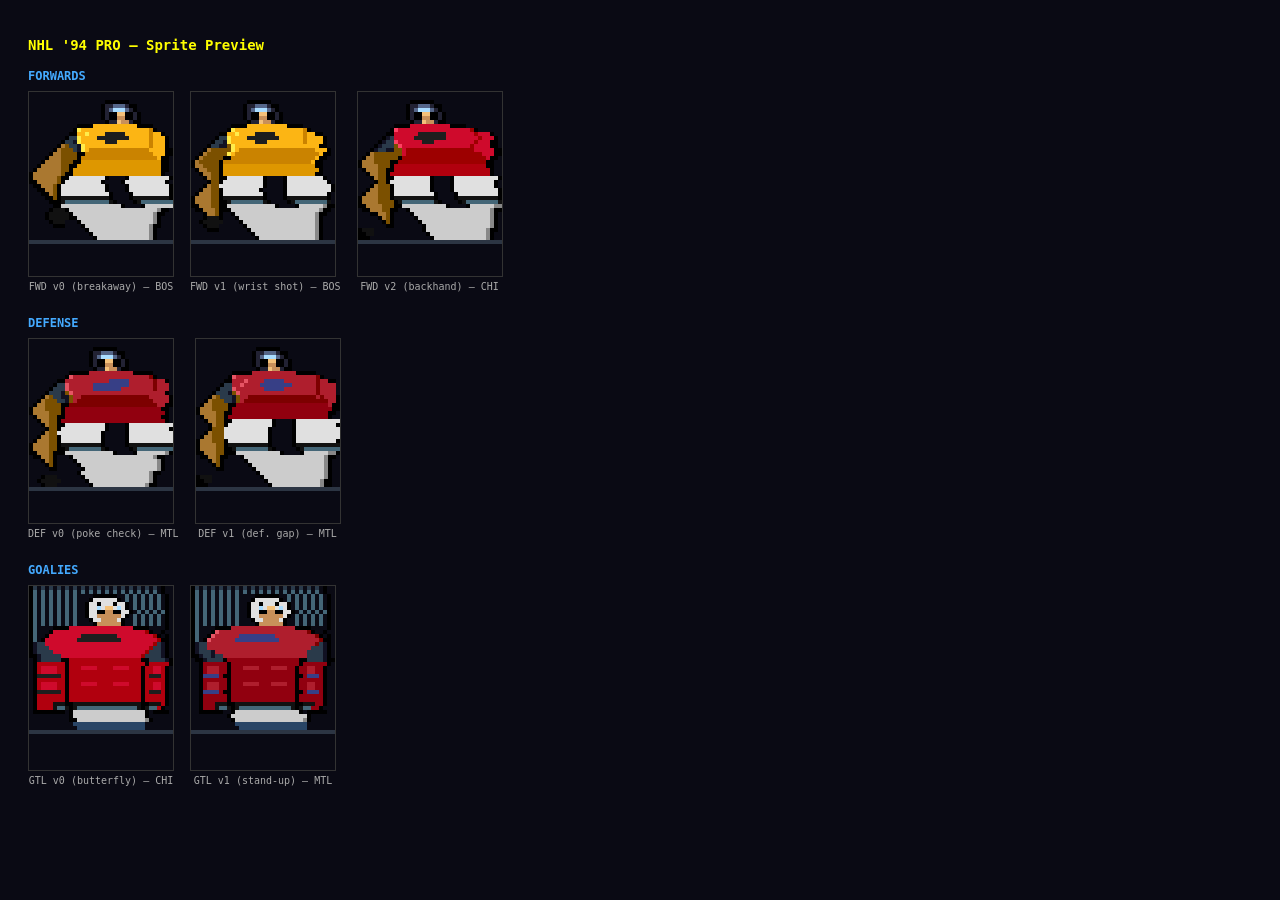
==== sprite-preview.html @ 4d4ef155 "Rewrite player card sprites: two-leg stride + white shin guards Replaces the single-wide shin strip " ====
<!DOCTYPE html>
<html>
<head>
<meta charset="utf-8">
<title>NHL '94 Sprite Preview</title>
<style>
body { background:#0a0a14; color:#fff; font-family:monospace; padding:20px; }
.row { display:flex; gap:16px; flex-wrap:wrap; margin-bottom:24px; }
.card { text-align:center; }
canvas { display:block; border:1px solid #333; }
label { font-size:10px; color:#aaa; margin-top:4px; display:block; }
h2 { color:#4af; font-size:12px; margin:16px 0 8px; }
</style>
</head>
<body>
<h1 style="font-size:14px;color:#ff0">NHL '94 PRO — Sprite Preview</h1>

<h2>FORWARDS</h2>
<div class="row" id="fwd-row"></div>

<h2>DEFENSE</h2>
<div class="row" id="def-row"></div>

<h2>GOALIES</h2>
<div class="row" id="gtl-row"></div>

<script>
function _pcShade(hex, amt) {
    let r=parseInt(hex.slice(1,3),16)||0, g=parseInt(hex.slice(3,5),16)||0, b=parseInt(hex.slice(5,7),16)||0;
    r=Math.max(0,Math.min(255,r+amt)); g=Math.max(0,Math.min(255,g+amt)); b=Math.max(0,Math.min(255,b+amt));
    return '#'+[r,g,b].map(v=>v.toString(16).padStart(2,'0')).join('');
}

const PC_SPR_FWD_0 = [
    '....................................',
    '....................................',
    '...................######...........',
    '..................#HHhhhH##.........',
    '..................#HhVVVhH#.........',
    '..................#H##ss##H#........',
    '..................#H##SS##H#........',
    '...................#HHsSSH##........',
    '............####JJJJJJJJJJJ####....',
    '...........#jJJJJJJJJJJJJJJJJJd#..',
    '..........##JJjJJJJcccccJJJJJJdJJ#.',
    '.........#GGjJJJJccccccccJJJJJdJJJ#',
    '........#GGgjJJJJJJcccJJJJJJJJdJJJ#',
    '.......#KkGGgjJJJJJJJJJJJJJJJJdJJJ#',
    '......#KkkkGgjJdddddddddddddddJJJJ##',
    '.....#KKkkkk##dddddddddddddddddJJJ##',
    '....#KKKkkkk#dddddddddddddddddddJ##.',
    '...#KKKKkkk##pppppppppppppppppppp##.',
    '..#KKKKKkk##ppppppppppppppppppppp##.',
    '.#KKKKKKkk#pppppppppppppppppppppp##.',
    '#KKKKKKKk##pppppppppppppppppppppp#..',
    '#KKKKKKk##mmmmmmmmm#....#mmmmmmmmmm#',
    '##KKKKKk#mmmmmmmmm#....#mmmmmmmmmm#.',
    '.##KKKk#mmmmmmmmmmm#....#mmmmmmmmmm#',
    '..##KKk#mmmmmmmmmmm#....#mmmmmmmmmm#',
    '...##Kk#mmmmmmmmmmmm#....#mmmmmmmmm#',
    '....##k#bbbbbbbbbbbb#....#bbbbbbbbb#',
    '.....###bBBBBBBBBBBBb#....#bBBBBBBBBb',
    '......##aaaaaaaaaaaaaaa#....#aaaaaaaA',
    '.....#uuu#aaaaaaaaaaaaaaaaaaaaaaA##.',
    '....#uuuuu#aaaaaaaaaaaaaaaaaaaaA##..',
    '....#uuuuu##aaaaaaaaaaaaaaaaaaaA#...',
    '.....#uuu...#aaaaaaaaaaaaaaaaaaA#...',
    '......###....#aaaaaaaaaaaaaaaaA##...',
    '..............#aaaaaaaaaaaaaaaA#....',
    '...............#aaaaaaaaaaaaaaA#....',
    '................#aaaaaaaaaaaaaA#....',
    'iiiiiiiiiiiiiiiiiiiiiiiiiiiiiiiiiiii',
    '....................................',
    '....................................',
    '....................................',
    '....................................',
    '....................................',
    '....................................',
    '....................................',
    '....................................',
];
const PC_SPR_FWD_1 = [
    '....................................',
    '....................................',
    '..............######................',
    '.............#HHhhhH##..............',
    '.............#HhVVVhH#..............',
    '.............#H##ss##H#.............',
    '.............#H##SS##H#.............',
    '..............#HHsSSH##.............',
    '..........####JJJJJJJJJJ####........',
    '.........#jJJJJJJJJJJJJJJJJJd#.....',
    '.......##JJjJJJJcccccJJJJJJJdJJ##..',
    '......#GGjJJJJccccccccJJJJJJdJJJJ#.',
    '.....#GGgjJJJJJJcccJJJJJJJJJdJJJJ#.',
    '....#GGggkjJJJJJJJJJJJJJJJJJJJJJ##.',
    '...#KkkkkkjJdddddddddddddddddddJJJ#.',
    '..#KkkkkkjJdddddddddddddddddddddJ##.',
    '.#Kkkkkk##dddddddddddddddddddddJ##..',
    '#Kkkkkk#ddddddddddddddddddddddJ##...',
    '#KKkkkk#ppppppppppppppppppppppp##...',
    '.#KKkkk#pppppppppppppppppppppppp#...',
    '..#KKkk#ppppppppppppppppppppppp##...',
    '...#Kkk##mmmmmmmmm#....#mmmmmmmmm#..',
    '....#kk#mmmmmmmmmm#....#mmmmmmmmmm#.',
    '...#Kkkmmmmmmmmmmm#....#mmmmmmmmmmm#',
    '..#KKkk#mmmmmmmmm#.....#mmmmmmmmmmm#',
    '.#KKKkk#mmmmmmmmmm#....#mmmmmmmmmm#.',
    '#KKKKkk#bbbbbbbbbb#....#bbbbbbbbbb#.',
    '#KKKKkk##bBBBBBBBBb#....#bBBBBBBBBb',
    '##KKKkk##aaaaaaaaaaaa#....#aaaaaaA##',
    '.##KKKk###aaaaaaaaaaaaaaaaaaaaaaA##.',
    '...#KKk#..#aaaaaaaaaaaaaaaaaaaaA##..',
    '...#uuu#...#aaaaaaaaaaaaaaaaaaaA#...',
    '..#uuuuu....#aaaaaaaaaaaaaaaaaaA#...',
    '...#uuu......#aaaaaaaaaaaaaaaaaA#...',
    '....###.......#aaaaaaaaaaaaaaaaA#...',
    '...............#aaaaaaaaaaaaaaaA#...',
    '................#aaaaaaaaaaaaaaA#...',
    'iiiiiiiiiiiiiiiiiiiiiiiiiiiiiiiiiiii',
    '....................................',
    '....................................',
    '....................................',
    '....................................',
    '....................................',
    '....................................',
    '....................................',
    '....................................',
];
const PC_SPR_FWD_2 = [
    '....................................',
    '....................................',
    '.............######.................',
    '............#HHhhhH##...............',
    '............#HhVVVhH#...............',
    '............#H##ss##H#..............',
    '............#H##SS##H#..............',
    '.............#HHsSSH##..............',
    '.........####JJJJJJJJJJ####.........',
    '........#jJJJJJJJJJJJJJJJJJJd#.....',
    '.......##JJJJJJcccccccJJJJJJJdJJJ#.',
    '......#gGJJJJJccccccccJJJJJJJJdJJJ#',
    '.....#gGGjJJJJJJcccJJJJJJJJJJdJJJ##',
    '....#gGGGkjJJJJJJJJJJJJJJJJJdJJJJ##',
    '...#gGGggkkJdddddddddddddddddJJJJJ##',
    '..#KkkkkkkkJdddddddddddddddddddJJJ##',
    '.#KKkkkkkk#dddddddddddddddddddddJ##.',
    '#KKKkkkk##dddddddddddddddddddddd##..',
    '#KKKKkkk#ppppppppppppppppppppppp##..',
    '.#KKKkk##pppppppppppppppppppppppp#..',
    '..#KKkk#ppppppppppppppppppppppppp#..',
    '...#Kkk##mmmmmmmmm#....#mmmmmmmmmmm#',
    '....#kk#mmmmmmmmmm#....#mmmmmmmmmm#.',
    '...#Kkkk#mmmmmmmmm#....#mmmmmmmmmm#.',
    '..#KKkkk#mmmmmmmmm#....#mmmmmmmmmmm#',
    '.#KKKkkk#mmmmmmmmmm#....#mmmmmmmmmm#',
    '#KKKKkkk#bbbbbbbbbb#....#bbbbbbbbbb#',
    '#KKKKkkkk#bBBBBBBBBb#....#bBBBBBBBBb',
    '##KKKKkkk##aaaaaaaaaaa#....#aaaaaaAA#',
    '.##KKKkk##..#aaaaaaaaaaaaaaaaaaaaA##.',
    '...##KKk#....#aaaaaaaaaaaaaaaaaaaA#..',
    '.....#Kk#.....#aaaaaaaaaaaaaaaaaaA#..',
    '......#k#......#aaaaaaaaaaaaaaaaaA#..',
    '.......##.......#aaaaaaaaaaaaaaaaA#..',
    '#uuu............#aaaaaaaaaaaaaaaA##..',
    '##uu.............#aaaaaaaaaaaaaaA#...',
    '###...............#aaaaaaaaaaaaaA#...',
    'iiiiiiiiiiiiiiiiiiiiiiiiiiiiiiiiiiii',
    '....................................',
    '....................................',
    '....................................',
    '....................................',
    '....................................',
    '....................................',
    '....................................',
    '....................................',
];
const PC_SPR_DEF_0 = [
    '....................................',
    '....................................',
    '................######..............',
    '...............#HHhhhH##............',
    '...............#HhVVVhH#............',
    '...............#H##ss##H#...........',
    '...............#H##SS##H#...........',
    '................#HHsSSH##...........',
    '..........#####JJJJJJJJJJJ#####....',
    '.........#jJJJJJJJJJJJJJJJJJJJd#..',
    '.......##JJJJJJJJJJJcccccJJJJJJdJJ#',
    '......#GGjJJJJJJcccccccccJJJJJJdJJJ',
    '.....#GGGjJJJJJJcccccccJJJJJJJJdJJJ',
    '....#GGGgkjJJJJJJJJJJJJJJJJJJJJJJJ#',
    '...#KkGGggkJJdddddddddddddddddJJJJJ#',
    '..#KkkkGGgkJdddddddddddddddddddJJJJ#',
    '.#KKkkkk##ddddddddddddddddddddddJJ##',
    '#KKKkkkk#pppppppppppppppppppppppp##.',
    '#KKKKkkk#ppppppppppppppppppppppppp#.',
    '.#KKKkk##pppppppppppppppppppppppp##.',
    '..#KKkk#pppppppppppppppppppppppppp#.',
    '...#Kkk##mmmmmmmmmm#....#mmmmmmmmmmm#',
    '....#kk#mmmmmmmmmmm#....#mmmmmmmmmm##',
    '...#Kkkmmmmmmmmmmm#.....#mmmmmmmmmmm',
    '..#KKkk#mmmmmmmmmm#.....#mmmmmmmmmmm#',
    '.#KKKkk#mmmmmmmmmm#.....#mmmmmmmmmmm#',
    '#KKKKkk#bbbbbbbbbb#.....#bbbbbbbbbbb#',
    '#KKKKkk##bBBBBBBBBb#.....#bBBBBBBBBBb',
    '##KKKk###aaaaaaaaaaaa#....#aaaaaaaA#',
    '.##KKk#...#aaaaaaaaaaaaaaaaaaaaA##.',
    '...#Kk#....#aaaaaaaaaaaaaaaaaaaaA#..',
    '....#k#.....#aaaaaaaaaaaaaaaaaaaA#..',
    '.....##......#aaaaaaaaaaaaaaaaaaA#..',
    '............#aaaaaaaaaaaaaaaaaA##...',
    '...#uuu......#aaaaaaaaaaaaaaaaA#....',
    '..#uuuuu......#aaaaaaaaaaaaaaaA#....',
    '...#uuu........#aaaaaaaaaaaaaA##....',
    'iiiiiiiiiiiiiiiiiiiiiiiiiiiiiiiiiiii',
    '....................................',
    '....................................',
    '....................................',
    '....................................',
    '....................................',
    '....................................',
    '....................................',
];
const PC_SPR_DEF_1 = [
    '....................................',
    '....................................',
    '...............######...............',
    '..............#HHhhhH##.............',
    '..............#HhVVVhH#.............',
    '..............#H##ss##H#............',
    '..............#H##SS##H#............',
    '...............#HHsSSH##............',
    '.........#####JJJJJJJJJJJ#####.....',
    '........#jJJJJJJJJJJJJJJJJJJJJd#..',
    '.......##JJJjJJJJcccccJJJJJJJJdJJ##',
    '......#GGJJjJJJJccccccccJJJJJJdJJJJ',
    '.....#GGGjJJJJJJJcccccJJJJJJJJdJJJJ',
    '....#GGGgkjJJJJJJJJJJJJJJJJJJJdJJJJ',
    '...#KkGGGgkJJdddddddddddddddddJdJJJ#',
    '..#KkkkGGgkJdddddddddddddddddddddJJ#',
    '.#KKkkkk##pppppppppppppppppppppppJ##',
    '#KKKkkkk#ppppppppppppppppppppppppp##',
    '#KKKKkk##pppppppppppppppppppppppp##.',
    '.#KKKkk#ppppppppppppppppppppppppp#..',
    '..#KKkk##mmmmmmmmmm#....#mmmmmmmmmmm#',
    '...#Kkk#mmmmmmmmmmm#....#mmmmmmmmmm##',
    '...#kkkmmmmmmmmmmm#.....#mmmmmmmmmmm#',
    '..#Kkkkmmmmmmmmmmm#.....#mmmmmmmmmmm#',
    '.#KKkkkmmmmmmmmmmm#.....#mmmmmmmmmmm#',
    '#KKKkkk#mmmmmmmmmm#.....#mmmmmmmmmm##',
    '#KKKKkk#bbbbbbbbbb#.....#bbbbbbbbbbb#',
    '#KKKKkk##bBBBBBBBBb#.....#bBBBBBBBBBb',
    '##KKKkk###aaaaaaaaaaa#....#aaaaaaAA#',
    '.##KKk##...#aaaaaaaaaaaaaaaaaaaaA##.',
    '...#Kk#.....#aaaaaaaaaaaaaaaaaaaA#..',
    '....#k#......#aaaaaaaaaaaaaaaaaaA#..',
    '.....##.......#aaaaaaaaaaaaaaaaaA#..',
    '...............#aaaaaaaaaaaaaaaaA#..',
    '#uuu............#aaaaaaaaaaaaaaaA#..',
    '##uu.............#aaaaaaaaaaaaaA##..',
    '###...............#aaaaaaaaaaaaA##..',
    'iiiiiiiiiiiiiiiiiiiiiiiiiiiiiiiiiiii',
    '....................................',
    '....................................',
    '....................................',
    '....................................',
    '....................................',
    '....................................',
    '....................................',
    '....................................',
];
const PC_SPR_GTL_0 = [
    '#G.G.G.G.G.G.G.G.G.G.G.G.G.G.G.G.#',
    '#B.B.B.B.B.B.B.B.B.B.B.B.B.B.B.B.#',
    '#B.B.B.B.B.B....######..B.B.B.B.B.#',
    '#B.B.B.B.B.B...#mmmmmm#.B.B.B.B.B.#',
    '#B.B.B.B.B.B..#mm#mmm#mm#.B.B.B.B.#',
    '#B.B.B.B.B.B..#mmVmssmVm#.B.B.B.B.#',
    '#B.B.B.B.B.B..#mm##SS##mm#.B.B.B.B#',
    '#B.B.B.B.B.B..#mmSSSSSSm#.B.B.B.B.#',
    '#B.B.B.B.B.B...#mmSSSSm#..B.B.B.B.#',
    '#B.B.B.B.B.B....#SSSSSS#..B.B.B.B.#',
    '#B....####JJJJJJJJJJJJJJJJ####....#',
    '#B...#JJJJJJJJJJJJJJJJJJJJJJJd#..#',
    '#B..#JJJJJJJJcccccccccJJJJJJJJJd#.#',
    '#B.#JJJJJJJJcccccccccccJJJJJJJJJd##',
    '#gGGJJJJJJJJJJJJJJJJJJJJJJJJJJJdGg#',
    '#gGGGJJJJJJJJJJJJJJJJJJJJJJJJJdGGg#',
    '#gGGGGJJJJJJJJJJJJJJJJJJJJJJJdGGGg#',
    '##gGGGGGJJJJJJJJJJJJJJJJJJJJdGGGGg#',
    '.#gGGGGG##pppppppppppppppppp##GGGGg#',
    '.#ppppppp#ppppppppppppppppppp#ppppp#',
    '.#pJJJJpp#pppJJJJppppJJJJppp#ppJJp#',
    '.#pJJJJpp#pppppppppppppppppp#ppJJp#',
    '.#ccccccp#pppppppppppppppppp#pcccp#',
    '.#ppppppp#pppppppppppppppppp#ppppp#',
    '.#pJJJJpp#pppJJJJppppJJJJppp#ppJJp#',
    '.#pJJJJpp#pppppppppppppppppp#ppJJp#',
    '.#ccccccp#pppppppppppppppppp#pcccp#',
    '.#ppppppp#pppppppppppppppppp#ppppp#',
    '.#ppppppp#pppppppppppppppppp#ppppp#',
    '.#ppppbbb##bbbbbbbbbbbbbbbbb##bbbp#',
    '.#ppppbBBb#bBBBBBBBBBBBBBBBb#bBBp#',
    '.########.#aaaaaaaaaaaaaaaaaa#.####',
    '..........#aaaaaaaaaaaaaaaaaa#......',
    '..........##aaaaaaaaaaaaaaaaaA#.....',
    '...........wwwwwwwwwwwwwwwwww.......',
    '............wwwwwwwwwwwwwwwww.......',
    'iiiiiiiiiiiiiiiiiiiiiiiiiiiiiiiiiiii',
];
const PC_SPR_GTL_1 = [
    '#G.G.G.G.G.G.G.G.G.G.G.G.G.G.G.G.#',
    '#B.B.B.B.B.B.B.B.B.B.B.B.B.B.B.B.#',
    '#B.B.B.B.B.B....######..B.B.B.B.B.#',
    '#B.B.B.B.B.B...#mmmmmm#.B.B.B.B.B.#',
    '#B.B.B.B.B.B..#mm#mmm#mm#.B.B.B.B.#',
    '#B.B.B.B.B.B..#mmVmssmVm#.B.B.B.B.#',
    '#B.B.B.B.B.B..#mm##SS##mm#.B.B.B.B#',
    '#B.B.B.B.B.B..#mmSSSSSSm#.B.B.B.B.#',
    '#B.B.B.B.B.B...#mmSSSSm#..B.B.B.B.#',
    '#B.B.B.B.B.B....#SSSSSS#..B.B.B.B.#',
    '#B....####JJJJJJJJJJJJJJJJ####....#',
    '#B...#jJJJJJJJJJJJJJJJJJJJJJJd#..#',
    '#B..#jJJJJJJcccccccccJJJJJJJJJJd#.#',
    '#B.#jJJJJJJcccccccccccJJJJJJJJJJd##',
    '#gGGJJJJJJJJJJJJJJJJJJJJJJJJJJJdGg#',
    '#gGGJJJJJJJJJJJJJJJJJJJJJJJJJJGGGg#',
    '#gGGGgJJJJJJJJJJJJJJJJJJJJJJJGGGGg#',
    '##gGGgGGJJJJJJJJJJJJJJJJJJJJJGGGGg#',
    '.##gGGGG#pppppppppppppppppp##GGGGg##',
    '..#pppppp#ppppppppppppppppp#pppppp#.',
    '..#pJJJpp#pppJJJJpppJJJJpp#ppJJpp#.',
    '..#pJJJpp#pppppppppppppppp#ppJJpp#.',
    '..#ccccp##pppppppppppppppp##pcccp#.',
    '..#pppppp#pppppppppppppppp#pppppp#.',
    '..#pJJJpp#pppJJJJpppJJJJpp#ppJJpp#.',
    '..#pJJJpp#pppppppppppppppp#ppJJpp#.',
    '..#ccccp##pppppppppppppppp##pcccp#.',
    '..#pppppp#pppppppppppppppp#pppppp#.',
    '..#pppppp#pppppppppppppppp#pppppp#.',
    '..#pppbbb##bbbbbbbbbbbbbbb##bbbpp#.',
    '..#pppbBBb#bBBBBBBBBBBBBBb#bBBpp#.',
    '..######..#aaaaaaaaaaaaaaaa#.#####.',
    '.........#aaaaaaaaaaaaaaaaaaa#......',
    '..........#aaaaaaaaaaaaaaaaaA#......',
    '...........wwwwwwwwwwwwwwwwww.......',
    '............wwwwwwwwwwwwwwwww.......',
    'iiiiiiiiiiiiiiiiiiiiiiiiiiiiiiiiiiii',
];

function pcRenderSprite(ctx, rows, cm, sc) {
    for(let y=0;y<rows.length;y++) {
        const row = rows[y];
        for(let x=0;x<row.length;x++) {
            const col = cm[row[x]];
            if(col) { ctx.fillStyle=col; ctx.fillRect(x*sc, y*sc, sc, sc); }
        }
    }
}

const TEAMS = [
    { code:'MTL', pri:'#AF1E2D', sec:'#192168' },
    { code:'TOR', pri:'#003E7E', sec:'#FFFFFF' },
    { code:'BOS', pri:'#FCB514', sec:'#000000' },
    { code:'CHI', pri:'#CF0A2C', sec:'#000000' },
    { code:'EDM', pri:'#FF4C00', sec:'#003087' },
    { code:'PIT', pri:'#000000', sec:'#FCB514' },
];

const SPRITES = [
    { label:'FWD v0 (breakaway)', rows: PC_SPR_FWD_0 },
    { label:'FWD v1 (wrist shot)', rows: PC_SPR_FWD_1 },
    { label:'FWD v2 (backhand)',   rows: PC_SPR_FWD_2 },
    { label:'DEF v0 (poke check)', rows: PC_SPR_DEF_0, section:'def' },
    { label:'DEF v1 (def. gap)',   rows: PC_SPR_DEF_1, section:'def' },
    { label:'GTL v0 (butterfly)',  rows: PC_SPR_GTL_0, section:'gtl' },
    { label:'GTL v1 (stand-up)',   rows: PC_SPR_GTL_1, section:'gtl' },
];

const sc = 4;
const W = 36 * sc, H = 46 * sc;

SPRITES.forEach(({label, rows, section}) => {
    const team = TEAMS[Math.floor(Math.random() * TEAMS.length)];
    const pri = team.pri, sec = team.sec;
    const cm = {
        '#': '#000000',
        'H': '#222233', 'h': '#556688',
        'V': '#AADDFF',
        'm': '#E0E0E0',
        's': '#F4C17A', 'S': '#C8905A',
        'j': _pcShade(pri,55), 'J': pri, 'd': _pcShade(pri,-50),
        'c': _pcShade(sec,30), 'C': sec,
        'g': '#111122', 'G': '#2a3a4a',
        'p': _pcShade(pri,-30),
        'b': '#111111', 'B': '#446677',
        'a': '#CCCCCC', 'A': '#888888',
        'k': '#7B5000', 'K': '#AA7830',
        'u': '#111111',
        'w': 'rgba(100,180,255,0.35)',
        'i': 'rgba(180,225,255,0.20)',
        '.': null,
    };
    const container = document.createElement('div');
    container.className = 'card';
    const cv = document.createElement('canvas');
    cv.width = W; cv.height = H;
    cv.style.background = '#0a0a14';
    const ctx = cv.getContext('2d');
    pcRenderSprite(ctx, rows, cm, sc);
    const lbl = document.createElement('label');
    lbl.textContent = label + ' — ' + team.code;
    container.appendChild(cv);
    container.appendChild(lbl);
    const rowId = section === 'def' ? 'def-row' : section === 'gtl' ? 'gtl-row' : 'fwd-row';
    document.getElementById(rowId).appendChild(container);
});
</script>
</body>
</html>
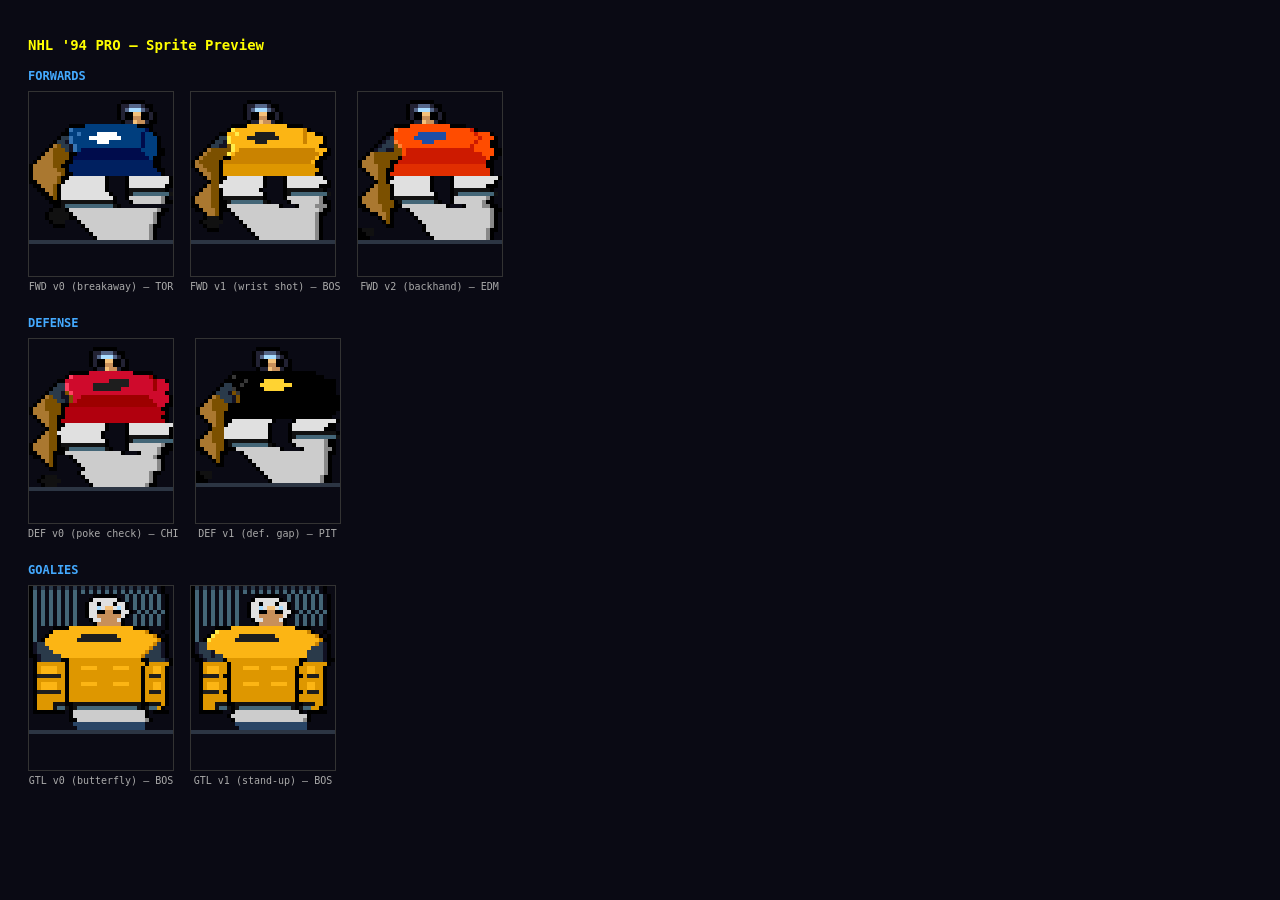
==== commit 7bb53cc6: "Refine sprites: stagger legs + forward lean for more NHL '94 look - FWD_0 helmet shifted 4 cols righ" ====
--- a/sprite-preview.html
+++ b/sprite-preview.html
@@ -34,33 +34,33 @@
 const PC_SPR_FWD_0 = [
     '....................................',
     '....................................',
-    '...................######...........',
-    '..................#HHhhhH##.........',
-    '..................#HhVVVhH#.........',
-    '..................#H##ss##H#........',
-    '..................#H##SS##H#........',
-    '...................#HHsSSH##........',
-    '............####JJJJJJJJJJJ####....',
-    '...........#jJJJJJJJJJJJJJJJJJd#..',
-    '..........##JJjJJJJcccccJJJJJJdJJ#.',
-    '.........#GGjJJJJccccccccJJJJJdJJJ#',
-    '........#GGgjJJJJJJcccJJJJJJJJdJJJ#',
-    '.......#KkGGgjJJJJJJJJJJJJJJJJdJJJ#',
-    '......#KkkkGgjJdddddddddddddddJJJJ##',
-    '.....#KKkkkk##dddddddddddddddddJJJ##',
-    '....#KKKkkkk#dddddddddddddddddddJ##.',
-    '...#KKKKkkk##pppppppppppppppppppp##.',
-    '..#KKKKKkk##ppppppppppppppppppppp##.',
-    '.#KKKKKKkk#pppppppppppppppppppppp##.',
+    '.......................######.......',
+    '......................#HHhhhH##.....',
+    '......................#HhVVVhH#.....',
+    '......................#H##ss##H#....',
+    '......................#H##SS##H#....',
+    '.......................#HHsSSH##....',
+    '..........####JJJJJJJJJJJJJ####....',
+    '.........#jJJJJJJJJJJJJJJJJJJd#..',
+    '........##JJjJJJJcccccJJJJJJdJJ#.',
+    '.......#GGjJJJJccccccccJJJJJdJJJ#',
+    '......#GGgjJJJJJJcccJJJJJJJJdJJJ#',
+    '.....#KkGGgjJJJJJJJJJJJJJJJJdJJJ#',
+    '....#KkkkGgjJdddddddddddddddJJJJ##',
+    '...#KKkkkk##dddddddddddddddddJJJ##',
+    '..#KKKkkkk#dddddddddddddddddddJ##.',
+    '.#KKKKkkk##pppppppppppppppppppp##.',
+    '#KKKKKkk##ppppppppppppppppppppp##.',
+    '#KKKKKKkk#pppppppppppppppppppppp##.',
     '#KKKKKKKk##pppppppppppppppppppppp#..',
     '#KKKKKKk##mmmmmmmmm#....#mmmmmmmmmm#',
-    '##KKKKKk#mmmmmmmmm#....#mmmmmmmmmm#.',
-    '.##KKKk#mmmmmmmmmmm#....#mmmmmmmmmm#',
-    '..##KKk#mmmmmmmmmmm#....#mmmmmmmmmm#',
-    '...##Kk#mmmmmmmmmmmm#....#mmmmmmmmm#',
-    '....##k#bbbbbbbbbbbb#....#bbbbbbbbb#',
-    '.....###bBBBBBBBBBBBb#....#bBBBBBBBBb',
-    '......##aaaaaaaaaaaaaaa#....#aaaaaaaA',
+    '##KKKKKk#mmmmmmmmmm#....#mmmmmmmmmm#.',
+    '.##KKKk#mmmmmmmmmmm#....#mmmmmmmmm##.',
+    '..##KKk#mmmmmmmmmmm#....#bbbbbbbbb#..',
+    '...##Kk#mmmmmmmmmmmm#...#bBBBBBBBBBb',
+    '....##k#mmmmmmmmmmmmm#..#aaaaaaaaA#.',
+    '.....###bbbbbbbbbbbbb#...#aaaaaaaA##',
+    '......##bBBBBBBBBBBBBb#..............',
     '.....#uuu#aaaaaaaaaaaaaaaaaaaaaaA##.',
     '....#uuuuu#aaaaaaaaaaaaaaaaaaaaA##..',
     '....#uuuuu##aaaaaaaaaaaaaaaaaaaA#...',
@@ -103,12 +103,12 @@
     '..#KKkk#ppppppppppppppppppppppp##...',
     '...#Kkk##mmmmmmmmm#....#mmmmmmmmm#..',
     '....#kk#mmmmmmmmmm#....#mmmmmmmmmm#.',
-    '...#Kkkmmmmmmmmmmm#....#mmmmmmmmmmm#',
-    '..#KKkk#mmmmmmmmm#.....#mmmmmmmmmmm#',
-    '.#KKKkk#mmmmmmmmmm#....#mmmmmmmmmm#.',
-    '#KKKKkk#bbbbbbbbbb#....#bbbbbbbbbb#.',
-    '#KKKKkk##bBBBBBBBBb#....#bBBBBBBBBb',
-    '##KKKkk##aaaaaaaaaaaa#....#aaaaaaA##',
+    '...#Kkkmmmmmmmmmmm#....#mmmmmmmm###.',
+    '..#KKkk#mmmmmmmmm#.....#bbbbbbbbb#..',
+    '.#KKKkk#mmmmmmmmmm#....#bBBBBBBBBBb',
+    '#KKKKkk#bbbbbbbbbb#....#aaaaaaaaA#.',
+    '#KKKKkk##bBBBBBBBBb#....#aaaaaaaA##',
+    '##KKKkk##aaaaaaaaaaaaa#...#aaaaAAA#.',
     '.##KKKk###aaaaaaaaaaaaaaaaaaaaaaA##.',
     '...#KKk#..#aaaaaaaaaaaaaaaaaaaaA##..',
     '...#uuu#...#aaaaaaaaaaaaaaaaaaaA#...',
@@ -151,12 +151,12 @@
     '..#KKkk#ppppppppppppppppppppppppp#..',
     '...#Kkk##mmmmmmmmm#....#mmmmmmmmmmm#',
     '....#kk#mmmmmmmmmm#....#mmmmmmmmmm#.',
-    '...#Kkkk#mmmmmmmmm#....#mmmmmmmmmm#.',
-    '..#KKkkk#mmmmmmmmm#....#mmmmmmmmmmm#',
-    '.#KKKkkk#mmmmmmmmmm#....#mmmmmmmmmm#',
-    '#KKKKkkk#bbbbbbbbbb#....#bbbbbbbbbb#',
-    '#KKKKkkkk#bBBBBBBBBb#....#bBBBBBBBBb',
-    '##KKKKkkk##aaaaaaaaaaa#....#aaaaaaAA#',
+    '...#Kkkk#mmmmmmmmm#....#mmmmmmmm###.',
+    '..#KKkkk#mmmmmmmmm#....#bbbbbbbbb#.',
+    '.#KKKkkk#mmmmmmmmmm#...#bBBBBBBBBBb.',
+    '#KKKKkkk#bbbbbbbbbb#...#aaaaaaaaA#.',
+    '#KKKKkkkk#bBBBBBBBBb#..#aaaaaaaA##.',
+    '##KKKKkkk##aaaaaaaaaaa#...#aaaaAA##.',
     '.##KKKkk##..#aaaaaaaaaaaaaaaaaaaaA##.',
     '...##KKk#....#aaaaaaaaaaaaaaaaaaaA#..',
     '.....#Kk#.....#aaaaaaaaaaaaaaaaaaA#..',
@@ -199,12 +199,12 @@
     '..#KKkk#pppppppppppppppppppppppppp#.',
     '...#Kkk##mmmmmmmmmm#....#mmmmmmmmmmm#',
     '....#kk#mmmmmmmmmmm#....#mmmmmmmmmm##',
-    '...#Kkkmmmmmmmmmmm#.....#mmmmmmmmmmm',
-    '..#KKkk#mmmmmmmmmm#.....#mmmmmmmmmmm#',
-    '.#KKKkk#mmmmmmmmmm#.....#mmmmmmmmmmm#',
-    '#KKKKkk#bbbbbbbbbb#.....#bbbbbbbbbbb#',
-    '#KKKKkk##bBBBBBBBBb#.....#bBBBBBBBBBb',
-    '##KKKk###aaaaaaaaaaaa#....#aaaaaaaA#',
+    '...#Kkkmmmmmmmmmmm#.....#mmmmmmmmmm#.',
+    '..#KKkk#mmmmmmmmmm#.....#bbbbbbbbbb#.',
+    '.#KKKkk#mmmmmmmmmmm#....#bBBBBBBBBBBb',
+    '#KKKKkk#bbbbbbbbbbb#....#aaaaaaaaA##.',
+    '#KKKKkk##bBBBBBBBBBb#...#aaaaaaaA###',
+    '##KKKk###aaaaaaaaaaaaaa#...#aaaaA##.',
     '.##KKk#...#aaaaaaaaaaaaaaaaaaaaA##.',
     '...#Kk#....#aaaaaaaaaaaaaaaaaaaaA#..',
     '....#k#.....#aaaaaaaaaaaaaaaaaaaA#..',
@@ -243,15 +243,14 @@
     '#KKKkkkk#ppppppppppppppppppppppppp##',
     '#KKKKkk##pppppppppppppppppppppppp##.',
     '.#KKKkk#ppppppppppppppppppppppppp#..',
-    '..#KKkk##mmmmmmmmmm#....#mmmmmmmmmmm#',
-    '...#Kkk#mmmmmmmmmmm#....#mmmmmmmmmm##',
-    '...#kkkmmmmmmmmmmm#.....#mmmmmmmmmmm#',
-    '..#Kkkkmmmmmmmmmmm#.....#mmmmmmmmmmm#',
-    '.#KKkkkmmmmmmmmmmm#.....#mmmmmmmmmmm#',
-    '#KKKkkk#mmmmmmmmmm#.....#mmmmmmmmmm##',
-    '#KKKKkk#bbbbbbbbbb#.....#bbbbbbbbbbb#',
-    '#KKKKkk##bBBBBBBBBb#.....#bBBBBBBBBBb',
-    '##KKKkk###aaaaaaaaaaa#....#aaaaaaAA#',
+    '..#KKkk##mmmmmmmmmm#....#mmmmmmmmmm#.',
+    '...#Kkk#mmmmmmmmmm#....#mmmmmmmmm##.',
+    '...#kkkmmmmmmmmmmm#....#mmmmmmmm###',
+    '..#Kkkkmmmmmmmmmmm#....#bbbbbbbbbbb#',
+    '.#KKkkkmmmmmmmmmmm#....#bBBBBBBBBBBb',
+    '#KKKkkk#bbbbbbbbbb#....#aaaaaaaaA##.',
+    '#KKKKkk#bBBBBBBBBBb#....#aaaaaaaA##',
+    '##KKKkk###aaaaaaaaaaa#....#aaaaaAA#.',
     '.##KKk##...#aaaaaaaaaaaaaaaaaaaaA##.',
     '...#Kk#.....#aaaaaaaaaaaaaaaaaaaA#..',
     '....#k#......#aaaaaaaaaaaaaaaaaaA#..',
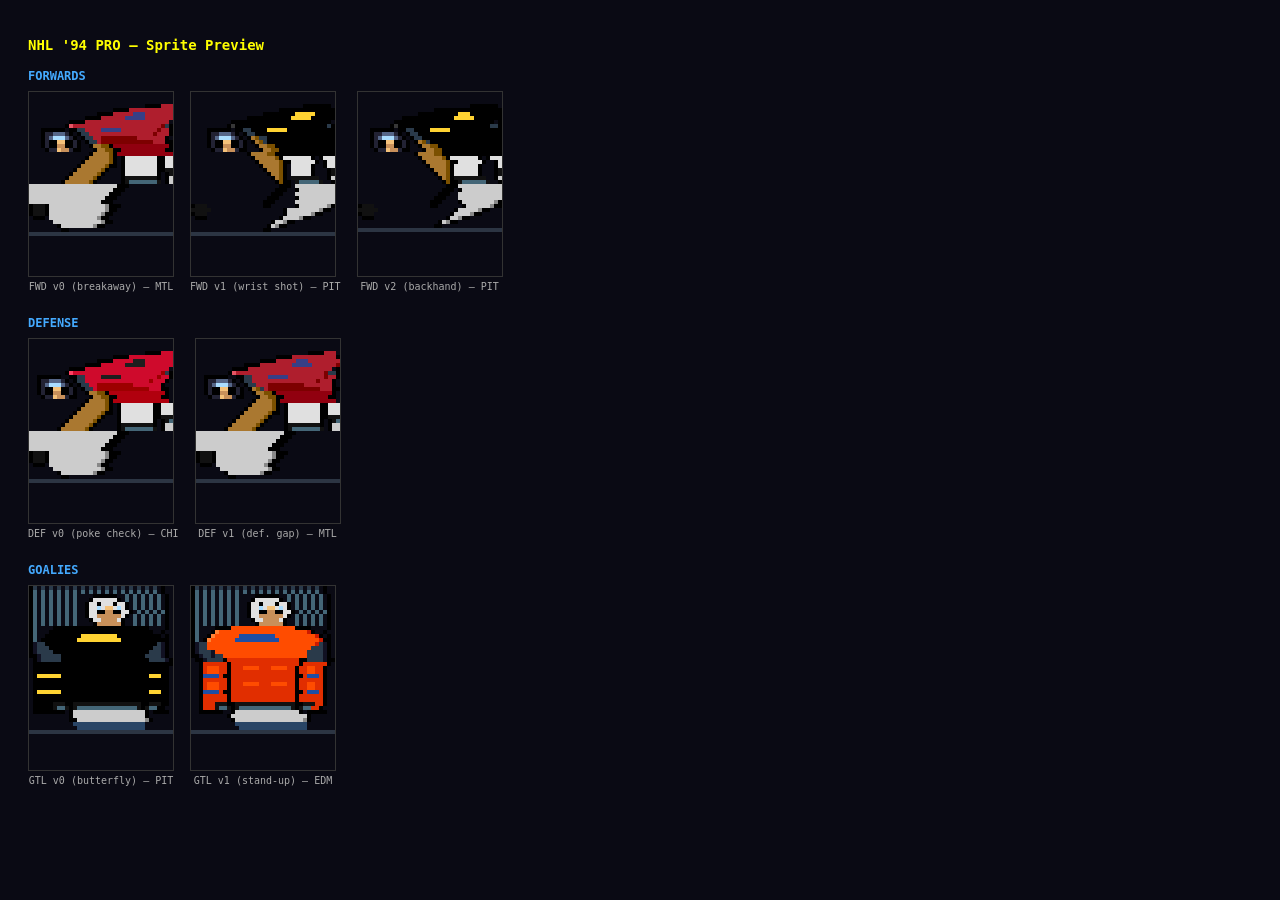
==== commit b6b47ab9: "Redesign skater sprites for forward-lean NHL '94 look All five skater sprites (FWD_0/1/2, DEF_0/1) r" ====
--- a/sprite-preview.html
+++ b/sprite-preview.html
@@ -34,41 +34,39 @@
 const PC_SPR_FWD_0 = [
     '....................................',
     '....................................',
-    '.......................######.......',
-    '......................#HHhhhH##.....',
-    '......................#HhVVVhH#.....',
-    '......................#H##ss##H#....',
-    '......................#H##SS##H#....',
-    '.......................#HHsSSH##....',
-    '..........####JJJJJJJJJJJJJ####....',
-    '.........#jJJJJJJJJJJJJJJJJJJd#..',
-    '........##JJjJJJJcccccJJJJJJdJJ#.',
-    '.......#GGjJJJJccccccccJJJJJdJJJ#',
-    '......#GGgjJJJJJJcccJJJJJJJJdJJJ#',
-    '.....#KkGGgjJJJJJJJJJJJJJJJJdJJJ#',
-    '....#KkkkGgjJdddddddddddddddJJJJ##',
-    '...#KKkkkk##dddddddddddddddddJJJ##',
-    '..#KKKkkkk#dddddddddddddddddddJ##.',
-    '.#KKKKkkk##pppppppppppppppppppp##.',
-    '#KKKKKkk##ppppppppppppppppppppp##.',
-    '#KKKKKKkk#pppppppppppppppppppppp##.',
-    '#KKKKKKKk##pppppppppppppppppppppp#..',
-    '#KKKKKKk##mmmmmmmmm#....#mmmmmmmmmm#',
-    '##KKKKKk#mmmmmmmmmm#....#mmmmmmmmmm#.',
-    '.##KKKk#mmmmmmmmmmm#....#mmmmmmmmm##.',
-    '..##KKk#mmmmmmmmmmm#....#bbbbbbbbb#..',
-    '...##Kk#mmmmmmmmmmmm#...#bBBBBBBBBBb',
-    '....##k#mmmmmmmmmmmmm#..#aaaaaaaaA#.',
-    '.....###bbbbbbbbbbbbb#...#aaaaaaaA##',
-    '......##bBBBBBBBBBBBBb#..............',
-    '.....#uuu#aaaaaaaaaaaaaaaaaaaaaaA##.',
-    '....#uuuuu#aaaaaaaaaaaaaaaaaaaaA##..',
-    '....#uuuuu##aaaaaaaaaaaaaaaaaaaA#...',
-    '.....#uuu...#aaaaaaaaaaaaaaaaaaA#...',
-    '......###....#aaaaaaaaaaaaaaaaA##...',
-    '..............#aaaaaaaaaaaaaaaA#....',
-    '...............#aaaaaaaaaaaaaaA#....',
-    '................#aaaaaaaaaaaaaA#....',
+    '....................................',
+    '.............................####JJJ',
+    '.....................####JJJJJJJJJJJ',
+    '.................####JJJJJcccJJJJJJJJ',
+    '..............####JJJJJJcccccJJJJJJJd',
+    '..........####JJJJJJJJJJJJJJJJJJJJJD',
+    '.........#jJJJJJJJJJJJJJJJJJJJJJJdG#',
+    '...######.##GGJJJJcccccJJJJJJJJJdJJ#',
+    '...#HHhhhH#.#GGJJJJJJJJJJJJJJJJdJJJ#',
+    '...#HhVVVhH#.#GGJJdddddddddJJJJJJJ#',
+    '...#H##ss##H#.#GGJdddddddddddddJJJ##',
+    '...#H##SS##H#..#KKkk#pppppppppppppp#',
+    '....#HHsSSH##...#KKkk##ppppppppppp##',
+    '...............#KKKKk#pppppppppppppp',
+    '..............#KKKKKk#.#mmmmmmmm##mmmm#',
+    '.............#KKKKKKk#.#mmmmmmmm##mmmm#',
+    '............#KKKKKKk##.#mmmmmmmm##mmm##',
+    '...........#KKKKKKk#...#mmmmmmmm##bbbbb#',
+    '..........#KKKKKKk#....#mmmmmmmm#.#bBBBBb',
+    '.........#KKKKKKk#.....#bbbbbbbb#.#aaaaaA',
+    '........#KKKKKKk#......#bBBBBBBBb.#aaaaaA',
+    'aaaaaaaaaaaaaaaaaaaaaa###...............',
+    'aaaaaaaaaaaaaaaaaaaaa###................',
+    'aaaaaaaaaaaaaaaaaaaa###..................',
+    'aaaaaaaaaaaaaaaaaaa###...................',
+    'aaaaaaaaaaaaaaaaaa###....................',
+    '#uuu#aaaaaaaaaaaaaaA###..................',
+    '#uuu#aaaaaaaaaaaaaaA##...................',
+    '#uuu#aaaaaaaaaaaaaA##....................',
+    '.###.aaaaaaaaaaaaA##.....................',
+    '......aaaaaaaaaaaaA##....................',
+    '.......#aaaaaaaaA##......................',
+    '........##..............................',
     'iiiiiiiiiiiiiiiiiiiiiiiiiiiiiiiiiiii',
     '....................................',
     '....................................',
@@ -82,41 +80,39 @@
 const PC_SPR_FWD_1 = [
     '....................................',
     '....................................',
-    '..............######................',
-    '.............#HHhhhH##..............',
-    '.............#HhVVVhH#..............',
-    '.............#H##ss##H#.............',
-    '.............#H##SS##H#.............',
-    '..............#HHsSSH##.............',
-    '..........####JJJJJJJJJJ####........',
-    '.........#jJJJJJJJJJJJJJJJJJd#.....',
-    '.......##JJjJJJJcccccJJJJJJJdJJ##..',
-    '......#GGjJJJJccccccccJJJJJJdJJJJ#.',
-    '.....#GGgjJJJJJJcccJJJJJJJJJdJJJJ#.',
-    '....#GGggkjJJJJJJJJJJJJJJJJJJJJJ##.',
-    '...#KkkkkkjJdddddddddddddddddddJJJ#.',
-    '..#KkkkkkjJdddddddddddddddddddddJ##.',
-    '.#Kkkkkk##dddddddddddddddddddddJ##..',
-    '#Kkkkkk#ddddddddddddddddddddddJ##...',
-    '#KKkkkk#ppppppppppppppppppppppp##...',
-    '.#KKkkk#pppppppppppppppppppppppp#...',
-    '..#KKkk#ppppppppppppppppppppppp##...',
-    '...#Kkk##mmmmmmmmm#....#mmmmmmmmm#..',
-    '....#kk#mmmmmmmmmm#....#mmmmmmmmmm#.',
-    '...#Kkkmmmmmmmmmmm#....#mmmmmmmm###.',
-    '..#KKkk#mmmmmmmmm#.....#bbbbbbbbb#..',
-    '.#KKKkk#mmmmmmmmmm#....#bBBBBBBBBBb',
-    '#KKKKkk#bbbbbbbbbb#....#aaaaaaaaA#.',
-    '#KKKKkk##bBBBBBBBBb#....#aaaaaaaA##',
-    '##KKKkk##aaaaaaaaaaaaa#...#aaaaAAA#.',
-    '.##KKKk###aaaaaaaaaaaaaaaaaaaaaaA##.',
-    '...#KKk#..#aaaaaaaaaaaaaaaaaaaaA##..',
-    '...#uuu#...#aaaaaaaaaaaaaaaaaaaA#...',
-    '..#uuuuu....#aaaaaaaaaaaaaaaaaaA#...',
-    '...#uuu......#aaaaaaaaaaaaaaaaaA#...',
-    '....###.......#aaaaaaaaaaaaaaaaA#...',
-    '...............#aaaaaaaaaaaaaaaA#...',
-    '................#aaaaaaaaaaaaaaA#...',
+    '....................................',
+    '............................####JJJ.',
+    '......................####JJJJJJJJJJ',
+    '..................####JJJJcccccJJJJJJ',
+    '..............####JJJJJJJcccccJJJJJJd',
+    '..........####JJJJJJJJJJJJJJJJJJJJJD',
+    '.........#jJJJJJJJJJJJJJJJJJJJJJJdG#',
+    '....######.##GGJJJJcccccJJJJJJJJJdJ#',
+    '....#HHhhhH#.#GGJJJJJJJJJJJJJJJJdJJ#',
+    '....#HhVVVhH#.#KkGGJJdddddddddJJJJJ#',
+    '....#H##ss##H#.#KkGJdddddddddddddJJ##',
+    '....#H##SS##H#..#KKkk#pppppppppppppp#',
+    '.....#HHsSSH##...#KKkk##pppppppppppp#',
+    '..............#KKKKkk#ppppppppppppppp',
+    '...............#KKKKKk#mmmmmmm#.#mmmm',
+    '................#KKKKKk##mmmmmm#.#mmmmm',
+    '.................#KKKKk#.mmmmm#..#mmmmmm',
+    '..................#KKKk#.mmmmm#...#bbbbb#',
+    '...................#KKk#.mmmmm#...#bBBBBBb',
+    '....................#Kk#.bbbbbbb..#aaaaaA.',
+    '.....................#k##.bBBBBBb..#aaaaaA',
+    '......................###.aaaaaaaaaaaaaaaaaA',
+    '.....................###..#aaaaaaaaaaaaaaA##',
+    '....................###...aaaaaaaaaaaaaaA#.',
+    '...................###....#aaaaaaaaaaaA##..',
+    '..................###.....aaaaaaaaaaaA##...',
+    '#uuu..............##......#aaaaaaaA##.....',
+    'uuuuu..................#aaaaaaaaA##.......',
+    '#uuu...................#aaaaaaA##.........',
+    '.###..................#aaaaA##...........',
+    '....................#aaA##...............',
+    '...................#aA##.................',
+    '..................##.....................',
     'iiiiiiiiiiiiiiiiiiiiiiiiiiiiiiiiiiii',
     '....................................',
     '....................................',
@@ -130,41 +126,38 @@
 const PC_SPR_FWD_2 = [
     '....................................',
     '....................................',
-    '.............######.................',
-    '............#HHhhhH##...............',
-    '............#HhVVVhH#...............',
-    '............#H##ss##H#..............',
-    '............#H##SS##H#..............',
-    '.............#HHsSSH##..............',
-    '.........####JJJJJJJJJJ####.........',
-    '........#jJJJJJJJJJJJJJJJJJJd#.....',
-    '.......##JJJJJJcccccccJJJJJJJdJJJ#.',
-    '......#gGJJJJJccccccccJJJJJJJJdJJJ#',
-    '.....#gGGjJJJJJJcccJJJJJJJJJJdJJJ##',
-    '....#gGGGkjJJJJJJJJJJJJJJJJJdJJJJ##',
-    '...#gGGggkkJdddddddddddddddddJJJJJ##',
-    '..#KkkkkkkkJdddddddddddddddddddJJJ##',
-    '.#KKkkkkkk#dddddddddddddddddddddJ##.',
-    '#KKKkkkk##dddddddddddddddddddddd##..',
-    '#KKKKkkk#ppppppppppppppppppppppp##..',
-    '.#KKKkk##pppppppppppppppppppppppp#..',
-    '..#KKkk#ppppppppppppppppppppppppp#..',
-    '...#Kkk##mmmmmmmmm#....#mmmmmmmmmmm#',
-    '....#kk#mmmmmmmmmm#....#mmmmmmmmmm#.',
-    '...#Kkkk#mmmmmmmmm#....#mmmmmmmm###.',
-    '..#KKkkk#mmmmmmmmm#....#bbbbbbbbb#.',
-    '.#KKKkkk#mmmmmmmmmm#...#bBBBBBBBBBb.',
-    '#KKKKkkk#bbbbbbbbbb#...#aaaaaaaaA#.',
-    '#KKKKkkkk#bBBBBBBBBb#..#aaaaaaaA##.',
-    '##KKKKkkk##aaaaaaaaaaa#...#aaaaAA##.',
-    '.##KKKkk##..#aaaaaaaaaaaaaaaaaaaaA##.',
-    '...##KKk#....#aaaaaaaaaaaaaaaaaaaA#..',
-    '.....#Kk#.....#aaaaaaaaaaaaaaaaaaA#..',
-    '......#k#......#aaaaaaaaaaaaaaaaaA#..',
-    '.......##.......#aaaaaaaaaaaaaaaaA#..',
-    '#uuu............#aaaaaaaaaaaaaaaA##..',
-    '##uu.............#aaaaaaaaaaaaaaA#...',
-    '###...............#aaaaaaaaaaaaaA#...',
+    '....................................',
+    '............................####JJJ.',
+    '...................####JJJJJJJJJJJJ#',
+    '...............####JJJJJJcccJJJJJJJJ',
+    '...........####JJJJJJJJJcccccJJJJJJd',
+    '.........####JJJJJJJJJJJJJJJJJJJJJD#',
+    '........#jJJJJJJJJJJJJJJJJJJJJJJdGG#',
+    '...######.##GGJJJJcccccJJJJJJJJJdJJ#',
+    '...#HHhhhH#.#GGJJJJJJJJJJJJJJJJdJJJ#',
+    '...#HhVVVhH#.#GGJJdddddddddddJJJJJJ#',
+    '...#H##ss##H#.#KkGJdddddddddddddJJ##',
+    '...#H##SS##H#..#KKkk#pppppppppppppp#',
+    '....#HHsSSH##...#KKkk##pppppppppppp#',
+    '..............#KKKKkk#pppppppppppppp',
+    '...............#KKKKKk#mmmmmmm#.#mmmmm',
+    '................#KKKKKk##mmmmmm#..#mmmmm',
+    '.................#KKKKk#mmmmmm#...#mmmmm#',
+    '..................#KKKk#mmmmmm#...#bbbbb#',
+    '...................#KKk#mmmmmm#...#bBBBBBb',
+    '....................#Kk#bbbbbbbb..#aaaaaA.',
+    '.....................#k##bBBBBBBb..#aaaaaA',
+    '......................###aaaaaaaaaaaaaaaaaA',
+    '.....................###.#aaaaaaaaaaaaaA##',
+    '....................###..aaaaaaaaaaaaaaA#.',
+    '...................###...aaaaaaaaaaaA##...',
+    '..................###....#aaaaaaaaA##.....',
+    '#uuu..............##......#aaaaaaA##......',
+    'uuuuu...................#aaaaaA##.........',
+    '#uuu...................#aaaaA##...........',
+    '.###..................#aaA##...............',
+    '....................#aA##.................',
+    '...................##.....................',
     'iiiiiiiiiiiiiiiiiiiiiiiiiiiiiiiiiiii',
     '....................................',
     '....................................',
@@ -178,41 +171,39 @@
 const PC_SPR_DEF_0 = [
     '....................................',
     '....................................',
-    '................######..............',
-    '...............#HHhhhH##............',
-    '...............#HhVVVhH#............',
-    '...............#H##ss##H#...........',
-    '...............#H##SS##H#...........',
-    '................#HHsSSH##...........',
-    '..........#####JJJJJJJJJJJ#####....',
-    '.........#jJJJJJJJJJJJJJJJJJJJd#..',
-    '.......##JJJJJJJJJJJcccccJJJJJJdJJ#',
-    '......#GGjJJJJJJcccccccccJJJJJJdJJJ',
-    '.....#GGGjJJJJJJcccccccJJJJJJJJdJJJ',
-    '....#GGGgkjJJJJJJJJJJJJJJJJJJJJJJJ#',
-    '...#KkGGggkJJdddddddddddddddddJJJJJ#',
-    '..#KkkkGGgkJdddddddddddddddddddJJJJ#',
-    '.#KKkkkk##ddddddddddddddddddddddJJ##',
-    '#KKKkkkk#pppppppppppppppppppppppp##.',
-    '#KKKKkkk#ppppppppppppppppppppppppp#.',
-    '.#KKKkk##pppppppppppppppppppppppp##.',
-    '..#KKkk#pppppppppppppppppppppppppp#.',
-    '...#Kkk##mmmmmmmmmm#....#mmmmmmmmmmm#',
-    '....#kk#mmmmmmmmmmm#....#mmmmmmmmmm##',
-    '...#Kkkmmmmmmmmmmm#.....#mmmmmmmmmm#.',
-    '..#KKkk#mmmmmmmmmm#.....#bbbbbbbbbb#.',
-    '.#KKKkk#mmmmmmmmmmm#....#bBBBBBBBBBBb',
-    '#KKKKkk#bbbbbbbbbbb#....#aaaaaaaaA##.',
-    '#KKKKkk##bBBBBBBBBBb#...#aaaaaaaA###',
-    '##KKKk###aaaaaaaaaaaaaa#...#aaaaA##.',
-    '.##KKk#...#aaaaaaaaaaaaaaaaaaaaA##.',
-    '...#Kk#....#aaaaaaaaaaaaaaaaaaaaA#..',
-    '....#k#.....#aaaaaaaaaaaaaaaaaaaA#..',
-    '.....##......#aaaaaaaaaaaaaaaaaaA#..',
-    '............#aaaaaaaaaaaaaaaaaA##...',
-    '...#uuu......#aaaaaaaaaaaaaaaaA#....',
-    '..#uuuuu......#aaaaaaaaaaaaaaaA#....',
-    '...#uuu........#aaaaaaaaaaaaaA##....',
+    '....................................',
+    '.............................####JJJ',
+    '.....................####JJJJJJJJJJJ',
+    '.................####JJJJJcccJJJJJJJJ',
+    '..............####JJJJJJcccccJJJJJJJd',
+    '..........####JJJJJJJJJJJJJJJJJJJJJD',
+    '.........#jJJJJJJJJJJJJJJJJJJJJJJdG#',
+    '..######..##GGJJJJcccccJJJJJJJJJdJJ#',
+    '..#HHhhhH#.#GGJJJJJJJJJJJJJJJJdJJJ#',
+    '..#HhVVVhH#.#GGJJdddddddddJJJJJJJ#',
+    '..#H##ss##H#.#GGJdddddddddddddJJJ##',
+    '..#H##SS##H#..#KKkk#pppppppppppppp#',
+    '...#HHsSSH##...#KKkk##ppppppppppp##',
+    '..............#KKKKk#pppppppppppppp',
+    '.............#KKKKKk#.#mmmmmmmm##mmmm#',
+    '............#KKKKKKk#.#mmmmmmmm##mmmm#',
+    '...........#KKKKKKk##.#mmmmmmmm##mmm##',
+    '..........#KKKKKKk#...#mmmmmmmm##bbbbb#',
+    '.........#KKKKKKk#....#mmmmmmmm#.#bBBBBb',
+    '........#KKKKKKk#.....#bbbbbbbb#.#aaaaaA',
+    '.......#KKKKKKk#......#bBBBBBBBb.#aaaaaA',
+    'aaaaaaaaaaaaaaaaaaaaaa###...............',
+    'aaaaaaaaaaaaaaaaaaaaa###................',
+    'aaaaaaaaaaaaaaaaaaaa###..................',
+    'aaaaaaaaaaaaaaaaaaa###...................',
+    'aaaaaaaaaaaaaaaaaa###....................',
+    '#uuu#aaaaaaaaaaaaaaA###..................',
+    '#uuu#aaaaaaaaaaaaaaA##...................',
+    '#uuu#aaaaaaaaaaaaaA##....................',
+    '.###.aaaaaaaaaaaaA##.....................',
+    '......aaaaaaaaaaaaA##....................',
+    '.......#aaaaaaaaA##......................',
+    '........##..............................',
     'iiiiiiiiiiiiiiiiiiiiiiiiiiiiiiiiiiii',
     '....................................',
     '....................................',
@@ -225,40 +216,39 @@
 const PC_SPR_DEF_1 = [
     '....................................',
     '....................................',
-    '...............######...............',
-    '..............#HHhhhH##.............',
-    '..............#HhVVVhH#.............',
-    '..............#H##ss##H#............',
-    '..............#H##SS##H#............',
-    '...............#HHsSSH##............',
-    '.........#####JJJJJJJJJJJ#####.....',
-    '........#jJJJJJJJJJJJJJJJJJJJJd#..',
-    '.......##JJJjJJJJcccccJJJJJJJJdJJ##',
-    '......#GGJJjJJJJccccccccJJJJJJdJJJJ',
-    '.....#GGGjJJJJJJJcccccJJJJJJJJdJJJJ',
-    '....#GGGgkjJJJJJJJJJJJJJJJJJJJdJJJJ',
-    '...#KkGGGgkJJdddddddddddddddddJdJJJ#',
-    '..#KkkkGGgkJdddddddddddddddddddddJJ#',
-    '.#KKkkkk##pppppppppppppppppppppppJ##',
-    '#KKKkkkk#ppppppppppppppppppppppppp##',
-    '#KKKKkk##pppppppppppppppppppppppp##.',
-    '.#KKKkk#ppppppppppppppppppppppppp#..',
-    '..#KKkk##mmmmmmmmmm#....#mmmmmmmmmm#.',
-    '...#Kkk#mmmmmmmmmm#....#mmmmmmmmm##.',
-    '...#kkkmmmmmmmmmmm#....#mmmmmmmm###',
-    '..#Kkkkmmmmmmmmmmm#....#bbbbbbbbbbb#',
-    '.#KKkkkmmmmmmmmmmm#....#bBBBBBBBBBBb',
-    '#KKKkkk#bbbbbbbbbb#....#aaaaaaaaA##.',
-    '#KKKKkk#bBBBBBBBBBb#....#aaaaaaaA##',
-    '##KKKkk###aaaaaaaaaaa#....#aaaaaAA#.',
-    '.##KKk##...#aaaaaaaaaaaaaaaaaaaaA##.',
-    '...#Kk#.....#aaaaaaaaaaaaaaaaaaaA#..',
-    '....#k#......#aaaaaaaaaaaaaaaaaaA#..',
-    '.....##.......#aaaaaaaaaaaaaaaaaA#..',
-    '...............#aaaaaaaaaaaaaaaaA#..',
-    '#uuu............#aaaaaaaaaaaaaaaA#..',
-    '##uu.............#aaaaaaaaaaaaaA##..',
-    '###...............#aaaaaaaaaaaaA##..',
+    '....................................',
+    '............................####JJJ.',
+    '....................####JJJJJJJJJJJ#',
+    '................####JJJJJcccJJJJJJJJ',
+    '............####JJJJJJJJcccccJJJJJJd',
+    '.........####JJJJJJJJJJJJJJJJJJJJJD#',
+    '........#jJJJJJJJJJJJJJJJJJJJJJJdGG#',
+    '..######..##GGJJJJcccccJJJJJJJJJdJJ#',
+    '..#HHhhhH#.#GGJJJJJJJJJJJJJJJJdJJJ#',
+    '..#HhVVVhH#.#GGJJJdddddddddJJJJJJJ#',
+    '..#H##ss##H#.#KkGJdddddddddddddJJJ##',
+    '..#H##SS##H#..#KKkk#pppppppppppppp#',
+    '...#HHsSSH##...#KKkk##ppppppppppp##',
+    '..............#KKKKk#pppppppppppppp',
+    '.............#KKKKKk#.#mmmmmmmm##mmmm#',
+    '............#KKKKKKk#.#mmmmmmmm##mmmmm',
+    '...........#KKKKKKk##.#mmmmmmmm##mmm##',
+    '..........#KKKKKKk#...#mmmmmmmm##bbbbb#',
+    '.........#KKKKKKk#....#mmmmmmmm#.#bBBBBb',
+    '........#KKKKKKk#.....#bbbbbbbb#.#aaaaaA',
+    '.......#KKKKKKk#......#bBBBBBBBb.#aaaaaA',
+    'aaaaaaaaaaaaaaaaaaaaaa###...............',
+    'aaaaaaaaaaaaaaaaaaaaa###................',
+    'aaaaaaaaaaaaaaaaaaaa###..................',
+    'aaaaaaaaaaaaaaaaaaa###...................',
+    'aaaaaaaaaaaaaaaaaa###....................',
+    '#uuu#aaaaaaaaaaaaaaA###..................',
+    '#uuu#aaaaaaaaaaaaaaA##...................',
+    '#uuu#aaaaaaaaaaaaaA##....................',
+    '.###.aaaaaaaaaaaaA##.....................',
+    '......aaaaaaaaaaaaA##....................',
+    '.......#aaaaaaaaA##......................',
+    '........##..............................',
     'iiiiiiiiiiiiiiiiiiiiiiiiiiiiiiiiiiii',
     '....................................',
     '....................................',
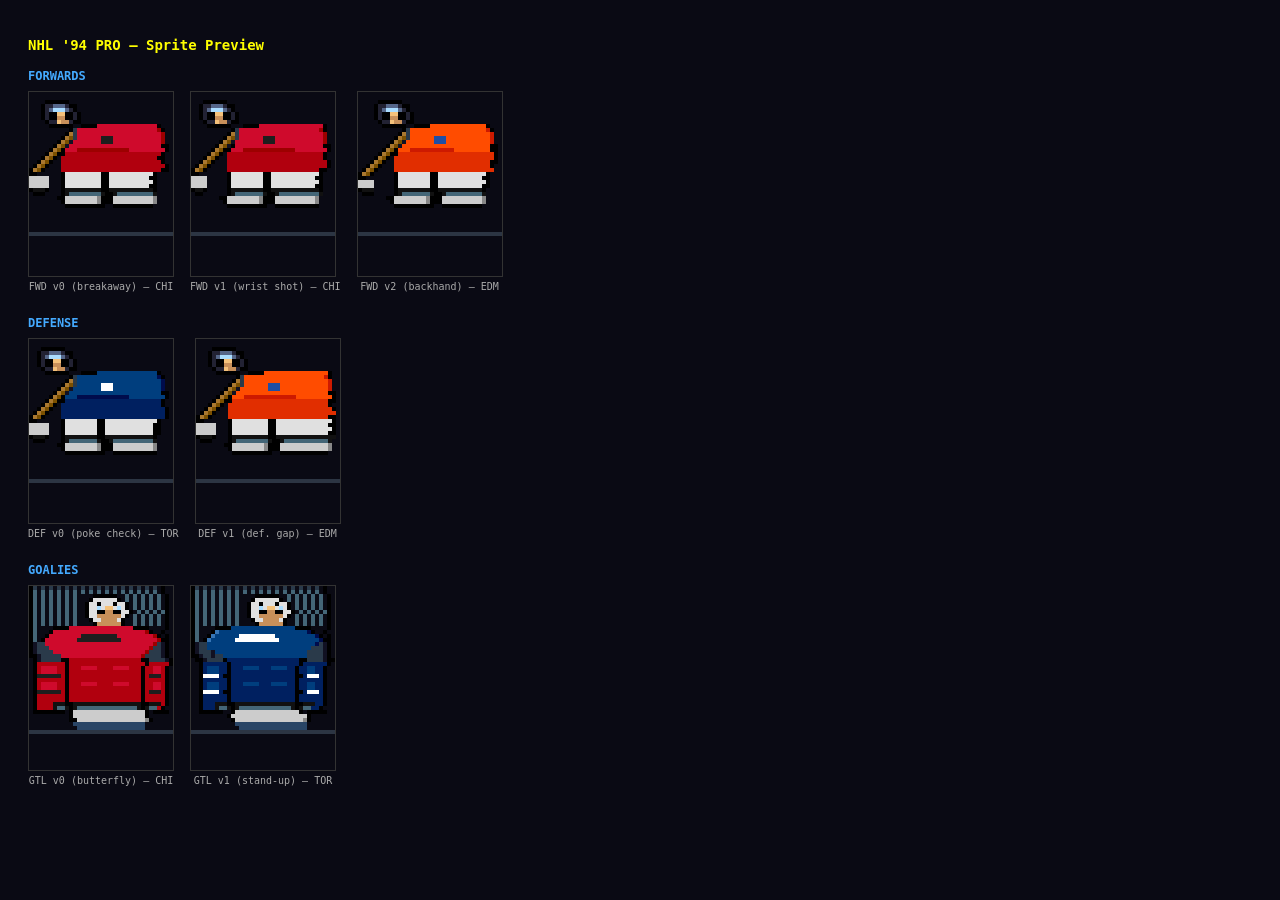
==== commit 083aa8e2: "Redesign skater sprites: upright stance matching NHL 94 reference All 5 skater sprites (FWD_0/1/2, D" ====
--- a/sprite-preview.html
+++ b/sprite-preview.html
@@ -34,221 +34,233 @@
 const PC_SPR_FWD_0 = [
     '....................................',
     '....................................',
-    '....................................',
-    '.............................####JJJ',
-    '.....................####JJJJJJJJJJJ',
-    '.................####JJJJJcccJJJJJJJJ',
-    '..............####JJJJJJcccccJJJJJJJd',
-    '..........####JJJJJJJJJJJJJJJJJJJJJD',
-    '.........#jJJJJJJJJJJJJJJJJJJJJJJdG#',
-    '...######.##GGJJJJcccccJJJJJJJJJdJJ#',
-    '...#HHhhhH#.#GGJJJJJJJJJJJJJJJJdJJJ#',
-    '...#HhVVVhH#.#GGJJdddddddddJJJJJJJ#',
-    '...#H##ss##H#.#GGJdddddddddddddJJJ##',
-    '...#H##SS##H#..#KKkk#pppppppppppppp#',
-    '....#HHsSSH##...#KKkk##ppppppppppp##',
-    '...............#KKKKk#pppppppppppppp',
-    '..............#KKKKKk#.#mmmmmmmm##mmmm#',
-    '.............#KKKKKKk#.#mmmmmmmm##mmmm#',
-    '............#KKKKKKk##.#mmmmmmmm##mmm##',
-    '...........#KKKKKKk#...#mmmmmmmm##bbbbb#',
-    '..........#KKKKKKk#....#mmmmmmmm#.#bBBBBb',
-    '.........#KKKKKKk#.....#bbbbbbbb#.#aaaaaA',
-    '........#KKKKKKk#......#bBBBBBBBb.#aaaaaA',
-    'aaaaaaaaaaaaaaaaaaaaaa###...............',
-    'aaaaaaaaaaaaaaaaaaaaa###................',
-    'aaaaaaaaaaaaaaaaaaaa###..................',
-    'aaaaaaaaaaaaaaaaaaa###...................',
-    'aaaaaaaaaaaaaaaaaa###....................',
-    '#uuu#aaaaaaaaaaaaaaA###..................',
-    '#uuu#aaaaaaaaaaaaaaA##...................',
-    '#uuu#aaaaaaaaaaaaaA##....................',
-    '.###.aaaaaaaaaaaaA##.....................',
-    '......aaaaaaaaaaaaA##....................',
-    '.......#aaaaaaaaA##......................',
-    '........##..............................',
-    'iiiiiiiiiiiiiiiiiiiiiiiiiiiiiiiiiiii',
-    '....................................',
-    '....................................',
-    '....................................',
-    '....................................',
-    '....................................',
-    '....................................',
-    '....................................',
-    '....................................',
-];
+    '....######..........................',
+    '...#HHhhhH##........................',
+    '...#HhVVVhH#........................',
+    '...#H##ss##H#.......................',
+    '...#H##SS##H#.......................',
+    '....#HHsSSH##.......................',
+    '.....######..####JJJJJJJJJJJJJJJ#..',
+    '..........#GJJJJJJJJJJJJJJJJJJJJd#.',
+    '.........#KGJJJJJJJJJJJJJJJJJJJJJd.',
+    '........#KkGJJJJJJcccJJJJJJJJJJJJd.',
+    '.......#KkgJJJJJJJcccJJJJJJJJJJJJd.',
+    '......#KkgJJJJJJJJJJJJJJJJJJJJJJJ##',
+    '.....#Kk#JJJdddddddddddddJJJJJJJJJ#.',
+    '....#Kk##pppppppppppppppppppppppp#..',
+    '...#Kk#.pppppppppppppppppppppppp##..',
+    '..#Kk#..ppppppppppppppppppppppppp#..',
+    '.#Kk#...pppppppppppppppppppppppppp#.',
+    '#Kk#....ppppppppppppppppppppppppp##.',
+    '##......#mmmmmmmmm##mmmmmmmmmmm#....',
+    'aaaaa...#mmmmmmmmm##mmmmmmmmmm##....',
+    'aaaaa...#mmmmmmmmm##mmmmmmmmmmm#....',
+    'aaaaa...#mmmmmmmmm##mmmmmmmmmm##....',
+    '#uuu#...#bbbbbbbbb##bbbbbbbbbbb#....',
+    '.###....#bBBBBBBBBb##bBBBBBBBBBb...',
+    '.......##aaaaaaaaA###aaaaaaaaaaA....',
+    '........#aaaaaaaaA###aaaaaaaaaaA....',
+    '.........##########..##########.....',
+    '....................................',
+    '....................................',
+    '....................................',
+    '....................................',
+    '....................................',
+    '....................................',
+    'iiiiiiiiiiiiiiiiiiiiiiiiiiiiiiiiiiii',
+    '....................................',
+    '....................................',
+    '....................................',
+    '....................................',
+    '....................................',
+    '....................................',
+    '....................................',
+    '....................................',
+    '....................................',
+];
+// Forward v1: WRIST SHOT
 const PC_SPR_FWD_1 = [
     '....................................',
     '....................................',
-    '....................................',
-    '............................####JJJ.',
-    '......................####JJJJJJJJJJ',
-    '..................####JJJJcccccJJJJJJ',
-    '..............####JJJJJJJcccccJJJJJJd',
-    '..........####JJJJJJJJJJJJJJJJJJJJJD',
-    '.........#jJJJJJJJJJJJJJJJJJJJJJJdG#',
-    '....######.##GGJJJJcccccJJJJJJJJJdJ#',
-    '....#HHhhhH#.#GGJJJJJJJJJJJJJJJJdJJ#',
-    '....#HhVVVhH#.#KkGGJJdddddddddJJJJJ#',
-    '....#H##ss##H#.#KkGJdddddddddddddJJ##',
-    '....#H##SS##H#..#KKkk#pppppppppppppp#',
-    '.....#HHsSSH##...#KKkk##pppppppppppp#',
-    '..............#KKKKkk#ppppppppppppppp',
-    '...............#KKKKKk#mmmmmmm#.#mmmm',
-    '................#KKKKKk##mmmmmm#.#mmmmm',
-    '.................#KKKKk#.mmmmm#..#mmmmmm',
-    '..................#KKKk#.mmmmm#...#bbbbb#',
-    '...................#KKk#.mmmmm#...#bBBBBBb',
-    '....................#Kk#.bbbbbbb..#aaaaaA.',
-    '.....................#k##.bBBBBBb..#aaaaaA',
-    '......................###.aaaaaaaaaaaaaaaaaA',
-    '.....................###..#aaaaaaaaaaaaaaA##',
-    '....................###...aaaaaaaaaaaaaaA#.',
-    '...................###....#aaaaaaaaaaaA##..',
-    '..................###.....aaaaaaaaaaaA##...',
-    '#uuu..............##......#aaaaaaaA##.....',
-    'uuuuu..................#aaaaaaaaA##.......',
-    '#uuu...................#aaaaaaA##.........',
-    '.###..................#aaaaA##...........',
-    '....................#aaA##...............',
-    '...................#aA##.................',
-    '..................##.....................',
-    'iiiiiiiiiiiiiiiiiiiiiiiiiiiiiiiiiiii',
-    '....................................',
-    '....................................',
-    '....................................',
-    '....................................',
-    '....................................',
-    '....................................',
-    '....................................',
-    '....................................',
-];
+    '...######...........................',
+    '..#HHhhhH##.........................',
+    '..#HhVVVhH#.........................',
+    '..#H##ss##H#........................',
+    '..#H##SS##H#........................',
+    '...#HHsSSH##........................',
+    '....######...####JJJJJJJJJJJJJJJJ#.',
+    '..........#GJJJJJJJJJJJJJJJJJJJJd#.',
+    '.........#KGJJJJJJJJJJJJJJJJJJJJJd.',
+    '........#KkGJJJJJJcccJJJJJJJJJJJJd.',
+    '.......#KkgJJJJJJJcccJJJJJJJJJJJJd.',
+    '......#Kkg#JJJJJJJJJJJJJJJJJJJJJJ##',
+    '.....#Kk##JJJdddddddddddddJJJJJJJJ#.',
+    '....#Kk#.pppppppppppppppppppppppp#..',
+    '...#Kk#..pppppppppppppppppppppppp#..',
+    '..#Kk#...ppppppppppppppppppppppppp#.',
+    '.#Kk#....ppppppppppppppppppppppppp#.',
+    '#Kk#.....ppppppppppppppppppppppp##..',
+    '##.......#mmmmmmmm##mmmmmmmmmmmm#...',
+    'aaaa.....#mmmmmmmm##mmmmmmmmmmm##...',
+    'aaaa.....#mmmmmmmm##mmmmmmmmmmmm#...',
+    'aaaa.....#mmmmmmmm##mmmmmmmmmmm##...',
+    '#uu#.....#bbbbbbbb##bbbbbbbbbbbb#...',
+    '.##......#bBBBBBBBb##bBBBBBBBBBBb..',
+    '.......##aaaaaaaaA###aaaaaaaaaaA....',
+    '........#aaaaaaaaA###aaaaaaaaaaA....',
+    '.........##########..###########....',
+    '....................................',
+    '....................................',
+    '....................................',
+    '....................................',
+    '....................................',
+    '....................................',
+    'iiiiiiiiiiiiiiiiiiiiiiiiiiiiiiiiiiii',
+    '....................................',
+    '....................................',
+    '....................................',
+    '....................................',
+    '....................................',
+    '....................................',
+    '....................................',
+    '....................................',
+    '....................................',
+];
+// Forward v2: BACKHAND SWEEP
 const PC_SPR_FWD_2 = [
     '....................................',
     '....................................',
-    '....................................',
-    '............................####JJJ.',
-    '...................####JJJJJJJJJJJJ#',
-    '...............####JJJJJJcccJJJJJJJJ',
-    '...........####JJJJJJJJJcccccJJJJJJd',
-    '.........####JJJJJJJJJJJJJJJJJJJJJD#',
-    '........#jJJJJJJJJJJJJJJJJJJJJJJdGG#',
-    '...######.##GGJJJJcccccJJJJJJJJJdJJ#',
-    '...#HHhhhH#.#GGJJJJJJJJJJJJJJJJdJJJ#',
-    '...#HhVVVhH#.#GGJJdddddddddddJJJJJJ#',
-    '...#H##ss##H#.#KkGJdddddddddddddJJ##',
-    '...#H##SS##H#..#KKkk#pppppppppppppp#',
-    '....#HHsSSH##...#KKkk##pppppppppppp#',
-    '..............#KKKKkk#pppppppppppppp',
-    '...............#KKKKKk#mmmmmmm#.#mmmmm',
-    '................#KKKKKk##mmmmmm#..#mmmmm',
-    '.................#KKKKk#mmmmmm#...#mmmmm#',
-    '..................#KKKk#mmmmmm#...#bbbbb#',
-    '...................#KKk#mmmmmm#...#bBBBBBb',
-    '....................#Kk#bbbbbbbb..#aaaaaA.',
-    '.....................#k##bBBBBBBb..#aaaaaA',
-    '......................###aaaaaaaaaaaaaaaaaA',
-    '.....................###.#aaaaaaaaaaaaaA##',
-    '....................###..aaaaaaaaaaaaaaA#.',
-    '...................###...aaaaaaaaaaaA##...',
-    '..................###....#aaaaaaaaA##.....',
-    '#uuu..............##......#aaaaaaA##......',
-    'uuuuu...................#aaaaaA##.........',
-    '#uuu...................#aaaaA##...........',
-    '.###..................#aaA##...............',
-    '....................#aA##.................',
-    '...................##.....................',
-    'iiiiiiiiiiiiiiiiiiiiiiiiiiiiiiiiiiii',
-    '....................................',
-    '....................................',
-    '....................................',
-    '....................................',
-    '....................................',
-    '....................................',
-    '....................................',
-    '....................................',
-];
+    '.....######.........................',
+    '....#HHhhhH##.......................',
+    '....#HhVVVhH#.......................',
+    '....#H##ss##H#......................',
+    '....#H##SS##H#......................',
+    '.....#HHsSSH##......................',
+    '......######..####JJJJJJJJJJJJJJ#..',
+    '...........#GJJJJJJJJJJJJJJJJJJJd#.',
+    '..........#KGJJJJJJJJJJJJJJJJJJJJd.',
+    '.........#KkGJJJJJJcccJJJJJJJJJJJd.',
+    '........#KkgJJJJJJJcccJJJJJJJJJJJd.',
+    '.......#KkgJJJJJJJJJJJJJJJJJJJJJJ##',
+    '......#Kk#JJJdddddddddddJJJJJJJJJ##.',
+    '.....#Kk##pppppppppppppppppppppppp#.',
+    '....#Kk#.ppppppppppppppppppppppppp#.',
+    '...#Kk#..pppppppppppppppppppppppp##.',
+    '..#Kk#...pppppppppppppppppppppppp#..',
+    '.#Kk#....ppppppppppppppppppppppppp..',
+    '#Kk#.....#mmmmmmmm##mmmmmmmmmmmm#..',
+    '##.......#mmmmmmmm##mmmmmmmmmmm##..',
+    'aaaa.....#mmmmmmmm##mmmmmmmmmmmm#..',
+    'aaaa.....#mmmmmmmm##mmmmmmmmmmm##..',
+    '#uuu.....#bbbbbbbb##bbbbbbbbbbb#...',
+    '.###.....#bBBBBBBBb##bBBBBBBBBBb...',
+    '.......##aaaaaaaaA###aaaaaaaaaaA....',
+    '........#aaaaaaaaA###aaaaaaaaaaA....',
+    '.........##########..##########.....',
+    '....................................',
+    '....................................',
+    '....................................',
+    '....................................',
+    '....................................',
+    '....................................',
+    'iiiiiiiiiiiiiiiiiiiiiiiiiiiiiiiiiiii',
+    '....................................',
+    '....................................',
+    '....................................',
+    '....................................',
+    '....................................',
+    '....................................',
+    '....................................',
+    '....................................',
+    '....................................',
+    '....................................',
+    '....................................',
+    '....................................',
+    '....................................',
+];
+// Defense v0: POKE CHECK
 const PC_SPR_DEF_0 = [
     '....................................',
     '....................................',
-    '....................................',
-    '.............................####JJJ',
-    '.....................####JJJJJJJJJJJ',
-    '.................####JJJJJcccJJJJJJJJ',
-    '..............####JJJJJJcccccJJJJJJJd',
-    '..........####JJJJJJJJJJJJJJJJJJJJJD',
-    '.........#jJJJJJJJJJJJJJJJJJJJJJJdG#',
-    '..######..##GGJJJJcccccJJJJJJJJJdJJ#',
-    '..#HHhhhH#.#GGJJJJJJJJJJJJJJJJdJJJ#',
-    '..#HhVVVhH#.#GGJJdddddddddJJJJJJJ#',
-    '..#H##ss##H#.#GGJdddddddddddddJJJ##',
-    '..#H##SS##H#..#KKkk#pppppppppppppp#',
-    '...#HHsSSH##...#KKkk##ppppppppppp##',
-    '..............#KKKKk#pppppppppppppp',
-    '.............#KKKKKk#.#mmmmmmmm##mmmm#',
-    '............#KKKKKKk#.#mmmmmmmm##mmmm#',
-    '...........#KKKKKKk##.#mmmmmmmm##mmm##',
-    '..........#KKKKKKk#...#mmmmmmmm##bbbbb#',
-    '.........#KKKKKKk#....#mmmmmmmm#.#bBBBBb',
-    '........#KKKKKKk#.....#bbbbbbbb#.#aaaaaA',
-    '.......#KKKKKKk#......#bBBBBBBBb.#aaaaaA',
-    'aaaaaaaaaaaaaaaaaaaaaa###...............',
-    'aaaaaaaaaaaaaaaaaaaaa###................',
-    'aaaaaaaaaaaaaaaaaaaa###..................',
-    'aaaaaaaaaaaaaaaaaaa###...................',
-    'aaaaaaaaaaaaaaaaaa###....................',
-    '#uuu#aaaaaaaaaaaaaaA###..................',
-    '#uuu#aaaaaaaaaaaaaaA##...................',
-    '#uuu#aaaaaaaaaaaaaA##....................',
-    '.###.aaaaaaaaaaaaA##.....................',
-    '......aaaaaaaaaaaaA##....................',
-    '.......#aaaaaaaaA##......................',
-    '........##..............................',
-    'iiiiiiiiiiiiiiiiiiiiiiiiiiiiiiiiiiii',
-    '....................................',
-    '....................................',
-    '....................................',
-    '....................................',
-    '....................................',
-    '....................................',
-    '....................................',
-];
+    '...######...........................',
+    '..#HHhhhH##.........................',
+    '..#HhVVVhH#.........................',
+    '..#H##ss##H#........................',
+    '..#H##SS##H#........................',
+    '...#HHsSSH##........................',
+    '....######...####JJJJJJJJJJJJJJJ#..',
+    '..........#GJJJJJJJJJJJJJJJJJJJJd#.',
+    '.........#KGJJJJJJJJJJJJJJJJJJJJJd.',
+    '........#KkGJJJJJJcccJJJJJJJJJJJJd.',
+    '.......#KkgJJJJJJJcccJJJJJJJJJJJJd.',
+    '......#KkgJJJJJJJJJJJJJJJJJJJJJJJ##',
+    '.....#Kk#JJJdddddddddddddJJJJJJJJJ#.',
+    '....#Kk##pppppppppppppppppppppppp#..',
+    '...#Kk#.ppppppppppppppppppppppppp#..',
+    '..#Kk#..pppppppppppppppppppppppppp#.',
+    '.#Kk#...pppppppppppppppppppppppppp#.',
+    '#Kk#....pppppppppppppppppppppppppp#.',
+    '##......#mmmmmmmm##mmmmmmmmmmmmm#...',
+    'aaaaa...#mmmmmmmm##mmmmmmmmmmmm##...',
+    'aaaaa...#mmmmmmmm##mmmmmmmmmmmm##...',
+    'aaaaa...#mmmmmmmm##mmmmmmmmmmmm##...',
+    '#uuu#...#bbbbbbbb##bbbbbbbbbbbb#....',
+    '.###....#bBBBBBBBb##bBBBBBBBBBBb...',
+    '.......##aaaaaaaaA###aaaaaaaaaaA....',
+    '........#aaaaaaaaA###aaaaaaaaaaA....',
+    '.........##########..###########....',
+    '....................................',
+    '....................................',
+    '....................................',
+    '....................................',
+    '....................................',
+    '....................................',
+    'iiiiiiiiiiiiiiiiiiiiiiiiiiiiiiiiiiii',
+    '....................................',
+    '....................................',
+    '....................................',
+    '....................................',
+    '....................................',
+    '....................................',
+    '....................................',
+];
+// Defense v1: DEFENSIVE GAP
 const PC_SPR_DEF_1 = [
     '....................................',
     '....................................',
-    '....................................',
-    '............................####JJJ.',
-    '....................####JJJJJJJJJJJ#',
-    '................####JJJJJcccJJJJJJJJ',
-    '............####JJJJJJJJcccccJJJJJJd',
-    '.........####JJJJJJJJJJJJJJJJJJJJJD#',
-    '........#jJJJJJJJJJJJJJJJJJJJJJJdGG#',
-    '..######..##GGJJJJcccccJJJJJJJJJdJJ#',
-    '..#HHhhhH#.#GGJJJJJJJJJJJJJJJJdJJJ#',
-    '..#HhVVVhH#.#GGJJJdddddddddJJJJJJJ#',
-    '..#H##ss##H#.#KkGJdddddddddddddJJJ##',
-    '..#H##SS##H#..#KKkk#pppppppppppppp#',
-    '...#HHsSSH##...#KKkk##ppppppppppp##',
-    '..............#KKKKk#pppppppppppppp',
-    '.............#KKKKKk#.#mmmmmmmm##mmmm#',
-    '............#KKKKKKk#.#mmmmmmmm##mmmmm',
-    '...........#KKKKKKk##.#mmmmmmmm##mmm##',
-    '..........#KKKKKKk#...#mmmmmmmm##bbbbb#',
-    '.........#KKKKKKk#....#mmmmmmmm#.#bBBBBb',
-    '........#KKKKKKk#.....#bbbbbbbb#.#aaaaaA',
-    '.......#KKKKKKk#......#bBBBBBBBb.#aaaaaA',
-    'aaaaaaaaaaaaaaaaaaaaaa###...............',
-    'aaaaaaaaaaaaaaaaaaaaa###................',
-    'aaaaaaaaaaaaaaaaaaaa###..................',
-    'aaaaaaaaaaaaaaaaaaa###...................',
-    'aaaaaaaaaaaaaaaaaa###....................',
-    '#uuu#aaaaaaaaaaaaaaA###..................',
-    '#uuu#aaaaaaaaaaaaaaA##...................',
-    '#uuu#aaaaaaaaaaaaaA##....................',
-    '.###.aaaaaaaaaaaaA##.....................',
-    '......aaaaaaaaaaaaA##....................',
-    '.......#aaaaaaaaA##......................',
-    '........##..............................',
+    '....######..........................',
+    '...#HHhhhH##........................',
+    '...#HhVVVhH#........................',
+    '...#H##ss##H#.......................',
+    '...#H##SS##H#.......................',
+    '....#HHsSSH##.......................',
+    '.....######..####JJJJJJJJJJJJJJJJ#.',
+    '..........#GJJJJJJJJJJJJJJJJJJJJd#.',
+    '.........#KGJJJJJJJJJJJJJJJJJJJJJd.',
+    '........#KkGJJJJJJcccJJJJJJJJJJJJd.',
+    '.......#KkgJJJJJJJcccJJJJJJJJJJJJd.',
+    '......#KkgJJJJJJJJJJJJJJJJJJJJJJJ##',
+    '.....#Kk#JJJdddddddddddddJJJJJJJJJ#.',
+    '....#Kk##pppppppppppppppppppppppp##.',
+    '...#Kk#.ppppppppppppppppppppppppp#..',
+    '..#Kk#..pppppppppppppppppppppppppp#.',
+    '.#Kk#...ppppppppppppppppppppppppppp.',
+    '#Kk#....ppppppppppppppppppppppppp##.',
+    '##......#mmmmmmmmm##mmmmmmmmmmmmmm#.',
+    'aaaaa...#mmmmmmmmm##mmmmmmmmmmmmm##.',
+    'aaaaa...#mmmmmmmmm##mmmmmmmmmmmmmm#.',
+    'aaaaa...#mmmmmmmmm##mmmmmmmmmmmmm##.',
+    '#uuu#...#bbbbbbbbb##bbbbbbbbbbbbbbb.',
+    '.###....#bBBBBBBBBb##bBBBBBBBBBBBb.',
+    '.......##aaaaaaaaA###aaaaaaaaaaaaA..',
+    '........#aaaaaaaaA###aaaaaaaaaaaaA..',
+    '.........##########..############...',
+    '....................................',
+    '....................................',
+    '....................................',
+    '....................................',
+    '....................................',
+    '....................................',
     'iiiiiiiiiiiiiiiiiiiiiiiiiiiiiiiiiiii',
     '....................................',
     '....................................',
